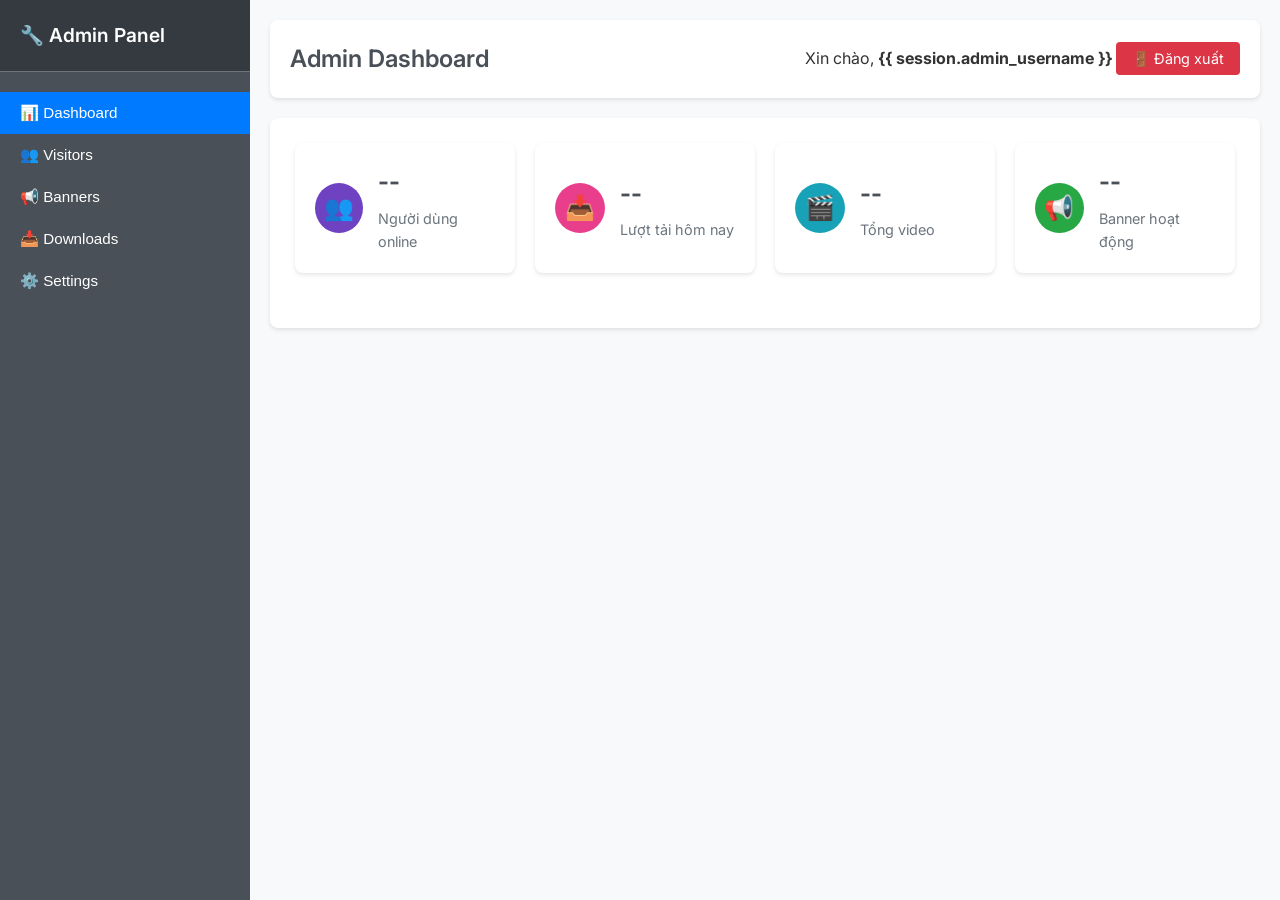
==== templates/admin.html @ ce70a135 "dowsub dowsub" ====
<!DOCTYPE html>
<html lang="vi">
<head>
    <meta charset="UTF-8">
    <meta name="viewport" content="width=device-width, initial-scale=1.0">
    <title>🔧 Admin Dashboard - YouTube Subtitle Downloader</title>
    <link href="https://fonts.googleapis.com/css2?family=Inter:wght@300;400;500;600;700&display=swap" rel="stylesheet">
    <style>
        * {
            margin: 0;
            padding: 0;
            box-sizing: border-box;
        }

        body {
            font-family: 'Inter', sans-serif;
            background: #f8f9fa;
            color: #333;
            line-height: 1.6;
            min-height: 100vh;
            display: flex;
        }

        /* Sidebar */
        .sidebar {
            width: 250px;
            background: #495057;
            color: white;
            min-height: 100vh;
            position: fixed;
            left: 0;
            top: 0;
            z-index: 1000;
        }

        .sidebar-header {
            padding: 20px;
            background: #343a40;
            border-bottom: 1px solid #6c757d;
        }

        .sidebar-header h2 {
            font-size: 1.2rem;
            font-weight: 600;
        }

        .sidebar-menu {
            padding: 20px 0;
        }

        .menu-item {
            padding: 12px 20px;
            cursor: pointer;
            transition: background 0.2s ease;
            border: none;
            background: none;
            color: white;
            text-align: left;
            width: 100%;
            font-size: 0.95rem;
            display: flex;
            align-items: center;
            gap: 10px;
        }

        .menu-item:hover {
            background: #6c757d;
        }

        .menu-item.active {
            background: #007bff;
        }

        /* Main Content */
        .main-content {
            margin-left: 250px;
            flex: 1;
            padding: 20px;
        }

        .header {
            background: white;
            border-radius: 8px;
            padding: 20px;
            margin-bottom: 20px;
            box-shadow: 0 2px 4px rgba(0,0,0,0.1);
            display: flex;
            justify-content: space-between;
            align-items: center;
        }

        .header h1 {
            font-size: 1.5rem;
            font-weight: 600;
            color: #495057;
        }

        .logout-btn {
            padding: 8px 16px;
            background: #dc3545;
            color: white;
            text-decoration: none;
            border-radius: 4px;
            font-size: 0.9rem;
            transition: background 0.2s ease;
        }

        .logout-btn:hover {
            background: #c82333;
        }

        /* Stats Cards */
        .stats-grid {
            display: grid;
            grid-template-columns: repeat(auto-fit, minmax(200px, 1fr));
            gap: 20px;
            margin-bottom: 30px;
        }

        .stat-card {
            background: white;
            border-radius: 8px;
            padding: 20px;
            box-shadow: 0 2px 4px rgba(0,0,0,0.1);
            display: flex;
            align-items: center;
            gap: 15px;
        }

        .stat-icon {
            width: 50px;
            height: 50px;
            border-radius: 50%;
            display: flex;
            align-items: center;
            justify-content: center;
            font-size: 1.5rem;
            color: white;
        }

        .stat-icon.users { background: #6f42c1; }
        .stat-icon.downloads { background: #e83e8c; }
        .stat-icon.videos { background: #17a2b8; }
        .stat-icon.banners { background: #28a745; }

        .stat-info h3 {
            font-size: 1.5rem;
            font-weight: 700;
            color: #495057;
            margin-bottom: 5px;
        }

        .stat-info p {
            color: #6c757d;
            font-size: 0.9rem;
        }

        /* Content Sections */
        .content-section {
            background: white;
            border-radius: 8px;
            padding: 25px;
            margin-bottom: 20px;
            box-shadow: 0 2px 4px rgba(0,0,0,0.1);
        }

        .section-header {
            display: flex;
            justify-content: space-between;
            align-items: center;
            margin-bottom: 20px;
        }

        .section-header h2 {
            font-size: 1.3rem;
            font-weight: 600;
            color: #495057;
        }

        /* Buttons */
        .btn {
            padding: 8px 16px;
            border: none;
            border-radius: 4px;
            font-size: 0.9rem;
            font-weight: 500;
            cursor: pointer;
            transition: all 0.2s ease;
            text-decoration: none;
            display: inline-block;
        }

        .btn-primary {
            background: #007bff;
            color: white;
        }

        .btn-primary:hover {
            background: #0056b3;
        }

        .btn-success {
            background: #28a745;
            color: white;
        }

        .btn-success:hover {
            background: #1e7e34;
        }

        .btn-danger {
            background: #dc3545;
            color: white;
        }

        .btn-danger:hover {
            background: #c82333;
        }

        .btn-secondary {
            background: #6c757d;
            color: white;
        }

        .btn-secondary:hover {
            background: #545b62;
        }

        /* Tables */
        .table-container {
            overflow-x: auto;
        }

        .table {
            width: 100%;
            border-collapse: collapse;
            margin-top: 15px;
        }

        .table th,
        .table td {
            padding: 12px;
            text-align: left;
            border-bottom: 1px solid #dee2e6;
        }

        .table th {
            background: #f8f9fa;
            font-weight: 600;
            color: #495057;
            font-size: 0.9rem;
        }

        .table td {
            font-size: 0.9rem;
        }

        .table tr:hover {
            background: #f8f9fa;
        }

        /* Status badges */
        .status-online {
            color: #28a745;
            font-weight: 600;
        }

        .status-offline {
            color: #dc3545;
            font-weight: 600;
        }

        /* Modal */
        .modal {
            display: none;
            position: fixed;
            z-index: 2000;
            left: 0;
            top: 0;
            width: 100%;
            height: 100%;
            background: rgba(0,0,0,0.5);
        }

        .modal-content {
            background: white;
            margin: 5% auto;
            padding: 30px;
            border-radius: 8px;
            width: 90%;
            max-width: 500px;
            position: relative;
        }

        .modal-header {
            display: flex;
            justify-content: space-between;
            align-items: center;
            margin-bottom: 20px;
        }

        .modal-title {
            font-size: 1.2rem;
            font-weight: 600;
            color: #495057;
        }

        .close {
            background: none;
            border: none;
            font-size: 1.5rem;
            cursor: pointer;
            color: #6c757d;
        }

        .close:hover {
            color: #495057;
        }

        /* Form */
        .form-group {
            margin-bottom: 20px;
        }

        .form-group label {
            display: block;
            margin-bottom: 5px;
            font-weight: 600;
            color: #495057;
        }

        .form-input {
            width: 100%;
            padding: 10px 12px;
            border: 1px solid #ced4da;
            border-radius: 4px;
            font-size: 0.9rem;
            transition: border-color 0.2s ease;
        }

        .form-input:focus {
            outline: none;
            border-color: #007bff;
            box-shadow: 0 0 0 3px rgba(0,123,255,0.1);
        }

        .form-textarea {
            resize: vertical;
            min-height: 80px;
        }

        /* Action buttons */
        .action-buttons {
            display: flex;
            gap: 10px;
            margin-top: 20px;
        }

        /* Responsive */
        @media (max-width: 768px) {
            .sidebar {
                transform: translateX(-100%);
                transition: transform 0.3s ease;
            }

            .sidebar.open {
                transform: translateX(0);
            }

            .main-content {
                margin-left: 0;
            }

            .stats-grid {
                grid-template-columns: 1fr;
            }
        }

        /* Loading spinner */
        .loading {
            display: inline-block;
            width: 16px;
            height: 16px;
            border: 2px solid rgba(255,255,255,0.3);
            border-radius: 50%;
            border-top-color: white;
            animation: spin 1s linear infinite;
        }

        @keyframes spin {
            to { transform: rotate(360deg); }
        }
    </style>
</head>
<body>
    <!-- Sidebar -->
    <div class="sidebar">
        <div class="sidebar-header">
            <h2>🔧 Admin Panel</h2>
        </div>
        <div class="sidebar-menu">
            <button class="menu-item active" onclick="showSection('dashboard')">
                📊 Dashboard
            </button>
            <button class="menu-item" onclick="showSection('visitors')">
                👥 Visitors
            </button>
            <button class="menu-item" onclick="showSection('banners')">
                📢 Banners
            </button>
            <button class="menu-item" onclick="showSection('downloads')">
                📥 Downloads
            </button>
            <button class="menu-item" onclick="showSection('settings')">
                ⚙️ Settings
            </button>
        </div>
    </div>

    <!-- Main Content -->
    <div class="main-content">
        <!-- Header -->
        <div class="header">
            <h1>Admin Dashboard</h1>
            <div>
                <span>Xin chào, <strong>{{ session.admin_username }}</strong></span>
                <a href="/admin/logout" class="logout-btn">🚪 Đăng xuất</a>
            </div>
        </div>

        <!-- Dashboard Section -->
        <div id="dashboard-section" class="content-section">
            <div class="stats-grid">
                <div class="stat-card">
                    <div class="stat-icon users">👥</div>
                    <div class="stat-info">
                        <h3 id="activeVisitors">--</h3>
                        <p>Người dùng online</p>
                    </div>
                </div>
                <div class="stat-card">
                    <div class="stat-icon downloads">📥</div>
                    <div class="stat-info">
                        <h3 id="todayDownloads">--</h3>
                        <p>Lượt tải hôm nay</p>
                    </div>
                </div>
                <div class="stat-card">
                    <div class="stat-icon videos">🎬</div>
                    <div class="stat-info">
                        <h3 id="totalVideos">--</h3>
                        <p>Tổng video</p>
                    </div>
                </div>
                <div class="stat-card">
                    <div class="stat-icon banners">📢</div>
                    <div class="stat-info">
                        <h3 id="activeBanners">--</h3>
                        <p>Banner hoạt động</p>
                    </div>
                </div>
            </div>
        </div>

        <!-- Visitors Section -->
        <div id="visitors-section" class="content-section" style="display: none;">
            <div class="section-header">
                <h2>👥 Quản lý Visitors</h2>
                <button class="btn btn-secondary" onclick="refreshVisitors()">🔄 Refresh</button>
            </div>
            <div class="table-container">
                <table class="table" id="visitorsTable">
                    <thead>
                        <tr>
                            <th>Session ID</th>
                            <th>IP Address</th>
                            <th>User Agent</th>
                            <th>First Visit</th>
                            <th>Last Activity</th>
                            <th>Page Views</th>
                            <th>Status</th>
                        </tr>
                    </thead>
                    <tbody>
                        <tr>
                            <td colspan="7" style="text-align: center; color: #6c757d;">
                                Đang tải dữ liệu...
                            </td>
                        </tr>
                    </tbody>
                </table>
            </div>
        </div>

        <!-- Banners Section -->
        <div id="banners-section" class="content-section" style="display: none;">
            <div class="section-header">
                <h2>📢 Quản lý Banners</h2>
                <div>
                    <button class="btn btn-primary" onclick="openBannerModal()">➕ Thêm Banner</button>
                    <button class="btn btn-secondary" onclick="refreshBanners()">🔄 Refresh</button>
                </div>
            </div>
            <div class="table-container">
                <table class="table" id="bannersTable">
                    <thead>
                        <tr>
                            <th>ID</th>
                            <th>Tiêu đề</th>
                            <th>Vị trí</th>
                            <th>Clicks</th>
                            <th>Trạng thái</th>
                            <th>Hành động</th>
                        </tr>
                    </thead>
                    <tbody>
                        <tr>
                            <td colspan="6" style="text-align: center; color: #6c757d;">
                                Đang tải dữ liệu...
                            </td>
                        </tr>
                    </tbody>
                </table>
            </div>
        </div>

        <!-- Downloads Section -->
        <div id="downloads-section" class="content-section" style="display: none;">
            <div class="section-header">
                <h2>📥 Thống kê Downloads</h2>
                <button class="btn btn-secondary" onclick="refreshDownloads()">🔄 Refresh</button>
            </div>
            <div class="table-container">
                <table class="table" id="downloadsTable">
                    <thead>
                        <tr>
                            <th>Video Title</th>
                            <th>Format</th>
                            <th>Download Count</th>
                            <th>Last Download</th>
                            <th>Video URL</th>
                        </tr>
                    </thead>
                    <tbody>
                        <tr>
                            <td colspan="5" style="text-align: center; color: #6c757d;">
                                Đang tải dữ liệu...
                            </td>
                        </tr>
                    </tbody>
                </table>
            </div>
        </div>

        <!-- Settings Section -->
        <div id="settings-section" class="content-section" style="display: none;">
            <div class="section-header">
                <h2>⚙️ Cài đặt hệ thống</h2>
            </div>
            
            <div style="display: grid; grid-template-columns: 1fr 1fr; gap: 30px;">
                <div>
                    <h3>🗃️ Dọn dẹp Cache</h3>
                    <p style="margin-bottom: 15px; color: #6c757d;">
                        Xóa các file phụ đề cũ để tiết kiệm dung lượng
                    </p>
                    <div class="action-buttons">
                        <button class="btn btn-secondary" onclick="cleanupCache()">🧹 Dọn dẹp Cache</button>
                        <button class="btn btn-danger" onclick="clearAllCache()">🗑️ Xóa tất cả</button>
                    </div>
                </div>
                
                <div>
                    <h3>🔐 Đổi mật khẩu Admin</h3>
                    <form id="passwordForm">
                        <div class="form-group">
                            <label>Mật khẩu mới:</label>
                            <input type="password" class="form-input" id="newPassword" required placeholder="Nhập mật khẩu mới">
                        </div>
                        <button type="submit" class="btn btn-primary">🔑 Cập nhật</button>
                    </form>
                </div>
            </div>
        </div>
    </div>

    <!-- Banner Modal -->
    <div id="bannerModal" class="modal">
        <div class="modal-content">
            <div class="modal-header">
                <h3 class="modal-title">📢 Thêm/Sửa Banner</h3>
                <button class="close" onclick="closeBannerModal()">&times;</button>
            </div>
            <form id="bannerForm">
                <input type="hidden" id="bannerId" value="">
                
                <div class="form-group">
                    <label>Tiêu đề:</label>
                    <input type="text" class="form-input" id="bannerTitle" required placeholder="Nhập tiêu đề banner">
                </div>
                
                <div class="form-group">
                    <label>Mô tả:</label>
                    <textarea class="form-input form-textarea" id="bannerDescription" placeholder="Nhập mô tả banner"></textarea>
                </div>
                
                <div class="form-group">
                    <label>Link URL:</label>
                    <input type="url" class="form-input" id="bannerUrl" placeholder="https://example.com">
                </div>
                
                <div class="form-group">
                    <label>Vị trí:</label>
                    <select class="form-input" id="bannerPosition" required>
                        <option value="left">Trái</option>
                        <option value="right">Phải</option>
                    </select>
                </div>
                
                <div class="form-group">
                    <label>Hình ảnh:</label>
                    <input type="file" class="form-input" id="bannerImage" accept="image/*">
                </div>
                
                <div class="action-buttons">
                    <button type="submit" class="btn btn-success">💾 Lưu</button>
                    <button type="button" class="btn btn-secondary" onclick="closeBannerModal()">❌ Hủy</button>
                </div>
            </form>
        </div>
    </div>

    <script>
        // Auto refresh data every 30 seconds
        setInterval(loadDashboardData, 30000);
        
        // Load initial data
        document.addEventListener('DOMContentLoaded', function() {
            loadDashboardData();
            loadVisitors();
            loadBanners();
        });

        // Show/hide sections
        function showSection(section) {
            // Hide all sections
            document.querySelectorAll('.content-section').forEach(el => {
                el.style.display = 'none';
            });
            
            // Remove active class from all menu items
            document.querySelectorAll('.menu-item').forEach(el => {
                el.classList.remove('active');
            });
            
            // Show selected section
            document.getElementById(section + '-section').style.display = 'block';
            
            // Add active class to clicked menu item
            event.target.classList.add('active');
            
            // Load data for specific section
            if (section === 'visitors') loadVisitors();
            if (section === 'banners') loadBanners();
            if (section === 'downloads') loadDownloads();
        }

        // Load dashboard statistics
        async function loadDashboardData() {
            try {
                const response = await fetch('/admin/api/stats');
                const data = await response.json();
                
                if (data.success) {
                    const stats = data.stats;
                    document.getElementById('activeVisitors').textContent = stats.visitors.active_now;
                    document.getElementById('todayDownloads').textContent = stats.downloads.total_downloads;
                    document.getElementById('totalVideos').textContent = stats.downloads.unique_videos;
                    document.getElementById('activeBanners').textContent = stats.banners.active_banners;
                }
            } catch (error) {
                console.error('Error loading dashboard data:', error);
            }
        }

        // Load visitors
        async function loadVisitors() {
            try {
                const response = await fetch('/admin/api/visitors');
                const data = await response.json();
                
                if (data.success) {
                    const tbody = document.querySelector('#visitorsTable tbody');
                    tbody.innerHTML = '';
                    
                    data.visitors.forEach(visitor => {
                        const row = tbody.insertRow();
                        row.innerHTML = `
                            <td>${visitor.session_id}</td>
                            <td>${visitor.ip_address}</td>
                            <td>${visitor.user_agent}</td>
                            <td>${new Date(visitor.first_visit).toLocaleString('vi-VN')}</td>
                            <td>${new Date(visitor.last_activity).toLocaleString('vi-VN')}</td>
                            <td>${visitor.page_views}</td>
                            <td class="${visitor.is_active ? 'status-online' : 'status-offline'}">
                                ${visitor.is_active ? 'ONLINE' : 'OFFLINE'}
                            </td>
                        `;
                    });
                    
                    if (data.visitors.length === 0) {
                        tbody.innerHTML = '<tr><td colspan="7" style="text-align: center; color: #6c757d;">Chưa có dữ liệu</td></tr>';
                    }
                }
            } catch (error) {
                console.error('Error loading visitors:', error);
            }
        }

        function refreshVisitors() {
            loadVisitors();
        }

        // Load banners
        async function loadBanners() {
            try {
                const response = await fetch('/admin/api/banners');
                const data = await response.json();
                
                if (data.success) {
                    const tbody = document.querySelector('#bannersTable tbody');
                    tbody.innerHTML = '';
                    
                    data.banners.forEach(banner => {
                        const row = tbody.insertRow();
                        row.innerHTML = `
                            <td>#${banner.id}</td>
                            <td>${banner.title}</td>
                            <td>${banner.position === 'left' ? 'Trái' : 'Phải'}</td>
                            <td>${banner.clicks}</td>
                            <td class="${banner.status ? 'status-online' : 'status-offline'}">
                                ${banner.status ? 'Hoạt động' : 'Tắt'}
                            </td>
                            <td>
                                <button class="btn btn-primary" onclick="editBanner(${banner.id})" style="margin-right: 5px; padding: 5px 10px; font-size: 0.8rem;">
                                    ✏️ Sửa
                                </button>
                                <button class="btn btn-danger" onclick="deleteBanner(${banner.id})" style="padding: 5px 10px; font-size: 0.8rem;">
                                    🗑️ Xóa
                                </button>
                            </td>
                        `;
                    });
                    
                    if (data.banners.length === 0) {
                        tbody.innerHTML = '<tr><td colspan="6" style="text-align: center; color: #6c757d;">Chưa có banner nào</td></tr>';
                    }
                }
            } catch (error) {
                console.error('Error loading banners:', error);
            }
        }

        function refreshBanners() {
            loadBanners();
        }

        // Load downloads (placeholder)
        async function loadDownloads() {
            const tbody = document.querySelector('#downloadsTable tbody');
            tbody.innerHTML = '<tr><td colspan="5" style="text-align: center; color: #6c757d;">Chức năng đang phát triển...</td></tr>';
        }

        function refreshDownloads() {
            loadDownloads();
        }

        // Banner management functions
        function openBannerModal() {
            document.getElementById('bannerModal').style.display = 'block';
            document.getElementById('bannerForm').reset();
            document.getElementById('bannerId').value = '';
        }

        function closeBannerModal() {
            document.getElementById('bannerModal').style.display = 'none';
        }

        // Banner form submission - Updated with better error handling
        document.getElementById('bannerForm').addEventListener('submit', async function(e) {
            e.preventDefault();
            
            const bannerId = document.getElementById('bannerId').value;
            const submitBtn = e.target.querySelector('button[type="submit"]');
            const originalText = submitBtn.textContent;
            
            // Show loading
            submitBtn.innerHTML = '<span class="loading"></span> Đang lưu...';
            submitBtn.disabled = true;
            
            try {
                // Prepare banner data
                const bannerData = {
                    title: document.getElementById('bannerTitle').value,
                    description: document.getElementById('bannerDescription').value,
                    link_url: document.getElementById('bannerUrl').value,
                    position: document.getElementById('bannerPosition').value,
                    status: true
                };
                
                // Handle image upload first if there's an image
                const imageFile = document.getElementById('bannerImage').files[0];
                if (imageFile) {
                    console.log('Uploading image...'); // Debug log
                    
                    const formData = new FormData();
                    formData.append('image', imageFile);
                    
                    const imageResponse = await fetch('/admin/upload', {
                        method: 'POST',
                        body: formData
                    });
                    
                    console.log('Upload response status:', imageResponse.status); // Debug log
                    
                    if (!imageResponse.ok) {
                        throw new Error(`Upload failed with status: ${imageResponse.status}`);
                    }
                    
                    const imageResponseText = await imageResponse.text();
                    console.log('Upload response text:', imageResponseText); // Debug log
                    
                    let imageData;
                    try {
                        imageData = JSON.parse(imageResponseText);
                    } catch (parseError) {
                        console.error('Failed to parse upload response:', imageResponseText);
                        throw new Error('Server returned invalid response for image upload');
                    }
                    
                    if (imageData.success) {
                        bannerData.image_path = imageData.image_path;
                    } else {
                        throw new Error('Image upload failed: ' + imageData.error);
                    }
                }
                
                // Add banner ID if editing
                if (bannerId) {
                    bannerData.id = parseInt(bannerId);
                }
                
                console.log('Saving banner data:', bannerData); // Debug log
                
                // Save banner
                const method = bannerId ? 'PUT' : 'POST';
                const bannerResponse = await fetch('/admin/api/banners', {
                    method: method,
                    headers: {
                        'Content-Type': 'application/json',
                    },
                    body: JSON.stringify(bannerData)
                });
                
                console.log('Banner save response status:', bannerResponse.status); // Debug log
                
                if (!bannerResponse.ok) {
                    throw new Error(`Banner save failed with status: ${bannerResponse.status}`);
                }
                
                const bannerResponseText = await bannerResponse.text();
                console.log('Banner save response text:', bannerResponseText); // Debug log
                
                let result;
                try {
                    result = JSON.parse(bannerResponseText);
                } catch (parseError) {
                    console.error('Failed to parse banner response:', bannerResponseText);
                    throw new Error('Server returned invalid response for banner save');
                }
                
                if (result.success) {
                    alert(result.message);
                    closeBannerModal();
                    loadBanners();
                    loadDashboardData();
                } else {
                    throw new Error(result.error || 'Unknown error occurred');
                }
                
            } catch (error) {
                console.error('Error saving banner:', error);
                alert('Lỗi khi lưu banner: ' + error.message);
            } finally {
                // Reset button
                submitBtn.textContent = originalText;
                submitBtn.disabled = false;
            }
        });


        // Edit banner
        async function editBanner(bannerId) {
            try {
                const response = await fetch('/admin/api/banners');
                const data = await response.json();
                
                if (data.success) {
                    const banner = data.banners.find(b => b.id === bannerId);
                    if (banner) {
                        document.getElementById('bannerId').value = banner.id;
                        document.getElementById('bannerTitle').value = banner.title;
                        document.getElementById('bannerDescription').value = banner.description || '';
                        document.getElementById('bannerUrl').value = banner.link_url || '';
                        document.getElementById('bannerPosition').value = banner.position;
                        
                        openBannerModal();
                    }
                }
            } catch (error) {
                console.error('Error loading banner for edit:', error);
                alert('Lỗi khi tải thông tin banner');
            }
        }

        // Delete banner
        async function deleteBanner(bannerId) {
            if (confirm('Bạn có chắc muốn xóa banner này?')) {
                try {
                    const response = await fetch('/admin/api/banners', {
                        method: 'DELETE',
                        headers: {
                            'Content-Type': 'application/json',
                        },
                        body: JSON.stringify({ id: bannerId })
                    });
                    
                    const data = await response.json();
                    if (data.success) {
                        alert(data.message);
                        loadBanners();
                        loadDashboardData(); // Refresh stats
                    } else {
                        alert('Lỗi: ' + data.error);
                    }
                } catch (error) {
                    console.error('Error deleting banner:', error);
                    alert('Lỗi khi xóa banner');
                }
            }
        }

        // Cache management
        async function cleanupCache() {
            if (confirm('Bạn có chắc muốn dọn dẹp cache cũ?')) {
                try {
                    const response = await fetch('/admin/api/audio/cleanup', {
                        method: 'POST',
                        headers: {
                            'Content-Type': 'application/json',
                        },
                        body: JSON.stringify({ 
                            action: 'cleanup_old',
                            max_age_hours: 24 
                        })
                    });
                    
                    const data = await response.json();
                    alert(data.success ? data.message : 'Lỗi: ' + data.error);
                } catch (error) {
                    console.error('Error cleaning cache:', error);
                    alert('Lỗi khi dọn dẹp cache');
                }
            }
        }

        async function clearAllCache() {
            if (confirm('CẢNH BÁO: Bạn có chắc muốn xóa TẤT CẢ cache? Hành động này không thể hoàn tác!')) {
                try {
                    const response = await fetch('/admin/api/audio/cleanup', {
                        method: 'POST',
                        headers: {
                            'Content-Type': 'application/json',
                        },
                        body: JSON.stringify({ 
                            action: 'clear_all' 
                        })
                    });
                    
                    const data = await response.json();
                    alert(data.success ? data.message : 'Lỗi: ' + data.error);
                } catch (error) {
                    console.error('Error clearing cache:', error);
                    alert('Lỗi khi xóa cache');
                }
            }
        }

        // Password change
        document.getElementById('passwordForm').addEventListener('submit', async function(e) {
            e.preventDefault();
            
            const newPassword = document.getElementById('newPassword').value;
            
            try {
                const response = await fetch('/admin/api/settings', {
                    method: 'POST',
                    headers: {
                        'Content-Type': 'application/json',
                    },
                    body: JSON.stringify({
                        settings: {
                            admin_password: newPassword
                        }
                    })
                });
                
                const data = await response.json();
                if (data.success) {
                    alert('Đã cập nhật mật khẩu thành công');
                    document.getElementById('newPassword').value = '';
                } else {
                    alert('Lỗi: ' + data.error);
                }
            } catch (error) {
                console.error('Error changing password:', error);
                alert('Lỗi khi đổi mật khẩu');
            }
        });

        // Close modal when clicking outside
        window.onclick = function(event) {
            const modal = document.getElementById('bannerModal');
            if (event.target === modal) {
                closeBannerModal();
            }
        }
    </script>
</body>
</html>
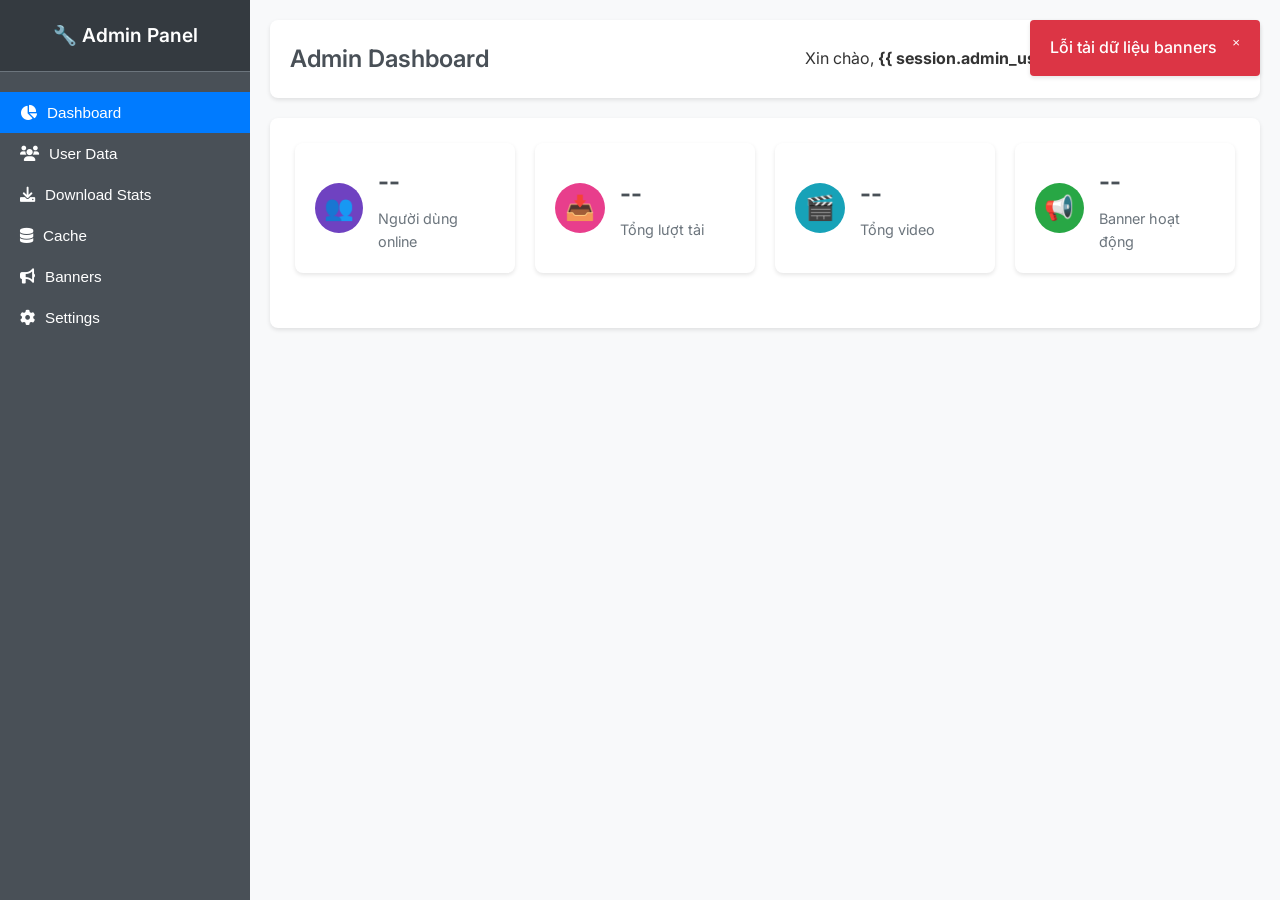
==== commit a53a0375: "Summary Summary" ====
--- a/templates/admin.html
+++ b/templates/admin.html
@@ -3,8 +3,9 @@
 <head>
     <meta charset="UTF-8">
     <meta name="viewport" content="width=device-width, initial-scale=1.0">
-    <title>🔧 Admin Dashboard - YouTube Subtitle Downloader</title>
+    <title>🔧 Admin Panel - YouTube Subtitle Downloader</title>
     <link href="https://fonts.googleapis.com/css2?family=Inter:wght@300;400;500;600;700&display=swap" rel="stylesheet">
+    <link rel="stylesheet" href="https://cdnjs.cloudflare.com/ajax/libs/font-awesome/6.0.0/css/all.min.css">
     <style>
         * {
             margin: 0;
@@ -37,6 +38,7 @@
             padding: 20px;
             background: #343a40;
             border-bottom: 1px solid #6c757d;
+            text-align: center;
         }
 
         .sidebar-header h2 {
@@ -226,6 +228,20 @@
             background: #545b62;
         }
 
+        .btn-warning {
+            background: #ffc107;
+            color: #212529;
+        }
+
+        .btn-warning:hover {
+            background: #e0a800;
+        }
+
+        .btn-sm {
+            padding: 5px 10px;
+            font-size: 0.8rem;
+        }
+
         /* Tables */
         .table-container {
             overflow-x: auto;
@@ -270,7 +286,7 @@
             font-weight: 600;
         }
 
-        /* Modal */
+        /* Modal - Fixed scrolling issue */
         .modal {
             display: none;
             position: fixed;
@@ -280,41 +296,55 @@
             width: 100%;
             height: 100%;
             background: rgba(0,0,0,0.5);
+            overflow-y: auto; /* Cho phép cuộn */
+            padding: 20px 0; /* Thêm padding */
         }
 
         .modal-content {
             background: white;
-            margin: 5% auto;
-            padding: 30px;
+            margin: 0 auto; /* Căn giữa */
+            padding: 0;
             border-radius: 8px;
             width: 90%;
             max-width: 500px;
             position: relative;
+            max-height: 90vh; /* Giới hạn chiều cao */
+            overflow-y: auto; /* Cho phép cuộn nội dung */
+            display: flex;
+            flex-direction: column;
         }
 
         .modal-header {
             display: flex;
             justify-content: space-between;
             align-items: center;
-            margin-bottom: 20px;
-        }
-
-        .modal-title {
-            font-size: 1.2rem;
-            font-weight: 600;
-            color: #495057;
-        }
-
-        .close {
-            background: none;
-            border: none;
-            font-size: 1.5rem;
-            cursor: pointer;
-            color: #6c757d;
-        }
-
-        .close:hover {
-            color: #495057;
+            padding: 20px;
+            border-bottom: 1px solid #dee2e6;
+            flex-shrink: 0; /* Không co lại */
+            background: white;
+            position: sticky;
+            top: 0;
+            z-index: 1;
+        }
+
+        .modal-body {
+            padding: 20px;
+            flex: 1;
+            overflow-y: auto;
+        }
+
+        /* Action buttons luôn hiển thị */
+        .action-buttons {
+            display: flex;
+            gap: 10px;
+            margin-top: 20px;
+            justify-content: flex-end;
+            padding: 15px 20px;
+            background: #f8f9fa;
+            border-top: 1px solid #dee2e6;
+            flex-shrink: 0; /* Không co lại */
+            position: sticky;
+            bottom: 0;
         }
 
         /* Form */
@@ -349,31 +379,66 @@
             min-height: 80px;
         }
 
+        .file-upload-area {
+            border: 2px dashed #dee2e6;
+            border-radius: 8px;
+            padding: 20px;
+            text-align: center;
+            cursor: pointer;
+            transition: all 0.2s ease;
+        }
+
+        .file-upload-area:hover {
+            border-color: #007bff;
+            background: rgba(0,123,255,0.05);
+        }
+
         /* Action buttons */
         .action-buttons {
             display: flex;
             gap: 10px;
             margin-top: 20px;
-        }
-
-        /* Responsive */
-        @media (max-width: 768px) {
-            .sidebar {
-                transform: translateX(-100%);
-                transition: transform 0.3s ease;
-            }
-
-            .sidebar.open {
-                transform: translateX(0);
-            }
-
-            .main-content {
-                margin-left: 0;
-            }
-
-            .stats-grid {
-                grid-template-columns: 1fr;
-            }
+            justify-content: flex-end;
+        }
+
+        /* Cache info */
+        .cache-info {
+            background: linear-gradient(135deg, #17a2b8, #20c997);
+            color: white;
+            padding: 20px;
+            border-radius: 8px;
+            margin-bottom: 20px;
+        }
+
+        .cache-stats {
+            display: grid;
+            grid-template-columns: repeat(auto-fit, minmax(100px, 1fr));
+            gap: 15px;
+            margin-top: 15px;
+        }
+
+        .cache-stat {
+            text-align: center;
+        }
+
+        .cache-stat .number {
+            font-size: 1.5rem;
+            font-weight: 700;
+            margin-bottom: 5px;
+        }
+
+        .cache-stat .label {
+            font-size: 0.8rem;
+            opacity: 0.9;
+        }
+
+        /* Auto cleanup status */
+        .auto-cleanup-status {
+            margin-top: 15px;
+            padding: 10px;
+            background: #f8f9fa;
+            border-radius: 4px;
+            border-left: 4px solid #007bff;
         }
 
         /* Loading spinner */
@@ -389,6 +454,51 @@
 
         @keyframes spin {
             to { transform: rotate(360deg); }
+        }
+
+        /* Notifications */
+        .notification {
+            position: fixed;
+            top: 20px;
+            right: 20px;
+            padding: 15px 20px;
+            border-radius: 4px;
+            color: white;
+            font-weight: 500;
+            z-index: 3000;
+            box-shadow: 0 2px 4px rgba(0,0,0,0.1);
+        }
+
+        .notification.success {
+            background: #28a745;
+        }
+
+        .notification.error {
+            background: #dc3545;
+        }
+
+        .notification.info {
+            background: #17a2b8;
+        }
+
+        /* Responsive */
+        @media (max-width: 768px) {
+            .sidebar {
+                transform: translateX(-100%);
+                transition: transform 0.3s ease;
+            }
+
+            .sidebar.open {
+                transform: translateX(0);
+            }
+
+            .main-content {
+                margin-left: 0;
+            }
+
+            .stats-grid {
+                grid-template-columns: 1fr;
+            }
         }
     </style>
 </head>
@@ -400,19 +510,22 @@
         </div>
         <div class="sidebar-menu">
             <button class="menu-item active" onclick="showSection('dashboard')">
-                📊 Dashboard
+                <i class="fas fa-chart-pie"></i> Dashboard
             </button>
             <button class="menu-item" onclick="showSection('visitors')">
-                👥 Visitors
+                <i class="fas fa-users"></i> User Data
+            </button>
+            <button class="menu-item" onclick="showSection('downloads')">
+                <i class="fas fa-download"></i> Download Stats
+            </button>
+            <button class="menu-item" onclick="showSection('cache')">
+                <i class="fas fa-database"></i> Cache
             </button>
             <button class="menu-item" onclick="showSection('banners')">
-                📢 Banners
-            </button>
-            <button class="menu-item" onclick="showSection('downloads')">
-                📥 Downloads
+                <i class="fas fa-bullhorn"></i> Banners
             </button>
             <button class="menu-item" onclick="showSection('settings')">
-                ⚙️ Settings
+                <i class="fas fa-cog"></i> Settings
             </button>
         </div>
     </div>
@@ -441,8 +554,8 @@
                 <div class="stat-card">
                     <div class="stat-icon downloads">📥</div>
                     <div class="stat-info">
-                        <h3 id="todayDownloads">--</h3>
-                        <p>Lượt tải hôm nay</p>
+                        <h3 id="totalDownloads">--</h3>
+                        <p>Tổng lượt tải</p>
                     </div>
                 </div>
                 <div class="stat-card">
@@ -465,7 +578,7 @@
         <!-- Visitors Section -->
         <div id="visitors-section" class="content-section" style="display: none;">
             <div class="section-header">
-                <h2>👥 Quản lý Visitors</h2>
+                <h2>👥 User Data</h2>
                 <button class="btn btn-secondary" onclick="refreshVisitors()">🔄 Refresh</button>
             </div>
             <div class="table-container">
@@ -476,14 +589,13 @@
                             <th>IP Address</th>
                             <th>User Agent</th>
                             <th>First Visit</th>
-                            <th>Last Activity</th>
                             <th>Page Views</th>
                             <th>Status</th>
                         </tr>
                     </thead>
                     <tbody>
                         <tr>
-                            <td colspan="7" style="text-align: center; color: #6c757d;">
+                            <td colspan="6" style="text-align: center; color: #6c757d;">
                                 Đang tải dữ liệu...
                             </td>
                         </tr>
@@ -492,13 +604,117 @@
             </div>
         </div>
 
+        <!-- Downloads Section -->
+        <div id="downloads-section" class="content-section" style="display: none;">
+            <div class="section-header">
+                <h2>📥 Download Statistics</h2>
+                <button class="btn btn-secondary" onclick="refreshDownloads()">🔄 Refresh</button>
+            </div>
+            <div class="table-container">
+                <table class="table" id="downloadsTable">
+                    <thead>
+                        <tr>
+                            <th>Video Title</th>
+                            <th>Language</th>
+                            <th>Format</th>
+                            <th>Downloads</th>
+                            <th>Last Download</th>
+                            <th>Action</th>
+                        </tr>
+                    </thead>
+                    <tbody>
+                        <tr>
+                            <td colspan="6" style="text-align: center; color: #6c757d;">
+                                Đang tải dữ liệu...
+                            </td>
+                        </tr>
+                    </tbody>
+                </table>
+            </div>
+        </div>
+
+        <!-- Cache Section - Auto Cleanup Settings -->
+        <div id="cache-section" class="content-section" style="display: none;">
+            <div class="section-header">
+                <h2>🧹 Cache Management</h2>
+                <button class="btn btn-secondary" onclick="refreshCacheInfo()">🔄 Refresh</button>
+            </div>
+
+            <div class="cache-info" id="cacheInfo">
+                <h3><i class="fas fa-info-circle"></i> Thông tin Cache</h3>
+                <div class="cache-stats">
+                    <div class="cache-stat">
+                        <div class="number" id="cacheFiles">--</div>
+                        <div class="label">Files</div>
+                    </div>
+                    <div class="cache-stat">
+                        <div class="number" id="cacheSize">--</div>
+                        <div class="label">Size (MB)</div>
+                    </div>
+                </div>
+            </div>
+            
+            <div style="display: grid; grid-template-columns: 1fr 1fr; gap: 30px; margin-top: 20px;">
+                <!-- Manual Cache Cleanup -->
+                <div>
+                    <h3>🧹 Dọn dẹp thủ công</h3>
+                    <p style="margin-bottom: 20px; color: #6c757d;">
+                        Xóa cache ngay lập tức
+                    </p>
+                    <div class="action-buttons" style="justify-content: flex-start;">
+                        <button class="btn btn-warning" onclick="cleanupCache()">
+                            <i class="fas fa-broom"></i> Dọn dẹp Cache cũ
+                        </button>
+                        <button class="btn btn-danger" onclick="clearAllCache()">
+                            <i class="fas fa-trash"></i> Xóa tất cả
+                        </button>
+                    </div>
+                </div>
+                
+                <!-- Auto Cleanup Settings -->
+                <div>
+                    <h3>⏰ Tự động xóa định kỳ</h3>
+                    <p style="margin-bottom: 15px; color: #6c757d;">
+                        Tự động xóa toàn bộ cache theo chu kỳ
+                    </p>
+                    
+                    <div class="form-group">
+                        <label>Khoảng thời gian (phút):</label>
+                        <input type="number" class="form-input" id="autoCleanupInterval" 
+                               min="30" max="1440" value="60" placeholder="Nhập số phút">
+                    </div>
+                    
+                    <div class="form-group">
+                        <label>
+                            <input type="checkbox" id="autoCleanupEnabled" style="margin-right: 8px;">
+                            Bật tự động xóa định kỳ
+                        </label>
+                    </div>
+                    
+                    <button class="btn btn-success" onclick="saveAutoCleanupSettings()">
+                        <i class="fas fa-save"></i> Lưu cài đặt
+                    </button>
+                    
+                    <!-- Status Display -->
+                    <div class="auto-cleanup-status">
+                        <div style="font-weight: 600; color: #495057;">Trạng thái:</div>
+                        <div id="autoCleanupInfo" style="color: #6c757d; font-size: 0.9rem;">Chưa kích hoạt</div>
+                    </div>
+                </div>
+            </div>
+        </div>
+
         <!-- Banners Section -->
         <div id="banners-section" class="content-section" style="display: none;">
             <div class="section-header">
                 <h2>📢 Quản lý Banners</h2>
                 <div>
-                    <button class="btn btn-primary" onclick="openBannerModal()">➕ Thêm Banner</button>
-                    <button class="btn btn-secondary" onclick="refreshBanners()">🔄 Refresh</button>
+                    <button class="btn btn-primary" onclick="openBannerModal()">
+                        <i class="fas fa-plus"></i> Thêm Banner
+                    </button>
+                    <button class="btn btn-secondary" onclick="refreshBanners()">
+                        <i class="fas fa-sync-alt"></i> Refresh
+                    </button>
                 </div>
             </div>
             <div class="table-container">
@@ -524,121 +740,162 @@
             </div>
         </div>
 
-        <!-- Downloads Section -->
-        <div id="downloads-section" class="content-section" style="display: none;">
-            <div class="section-header">
-                <h2>📥 Thống kê Downloads</h2>
-                <button class="btn btn-secondary" onclick="refreshDownloads()">🔄 Refresh</button>
-            </div>
-            <div class="table-container">
-                <table class="table" id="downloadsTable">
-                    <thead>
-                        <tr>
-                            <th>Video Title</th>
-                            <th>Format</th>
-                            <th>Download Count</th>
-                            <th>Last Download</th>
-                            <th>Video URL</th>
-                        </tr>
-                    </thead>
-                    <tbody>
-                        <tr>
-                            <td colspan="5" style="text-align: center; color: #6c757d;">
-                                Đang tải dữ liệu...
-                            </td>
-                        </tr>
-                    </tbody>
-                </table>
-            </div>
-        </div>
-
         <!-- Settings Section -->
         <div id="settings-section" class="content-section" style="display: none;">
             <div class="section-header">
                 <h2>⚙️ Cài đặt hệ thống</h2>
             </div>
             
-            <div style="display: grid; grid-template-columns: 1fr 1fr; gap: 30px;">
-                <div>
-                    <h3>🗃️ Dọn dẹp Cache</h3>
-                    <p style="margin-bottom: 15px; color: #6c757d;">
-                        Xóa các file phụ đề cũ để tiết kiệm dung lượng
-                    </p>
-                    <div class="action-buttons">
-                        <button class="btn btn-secondary" onclick="cleanupCache()">🧹 Dọn dẹp Cache</button>
-                        <button class="btn btn-danger" onclick="clearAllCache()">🗑️ Xóa tất cả</button>
-                    </div>
+            <div style="max-width: 500px;">
+                <h3>🔐 Đổi mật khẩu Admin</h3>
+                <form id="passwordForm">
+                    <div class="form-group">
+                        <label>Mật khẩu mới:</label>
+                        <input type="password" class="form-input" id="newPassword" required 
+                               placeholder="Nhập mật khẩu mới (tối thiểu 6 ký tự)">
+                    </div>
+                    <div class="form-group">
+                        <label>Xác nhận mật khẩu:</label>
+                        <input type="password" class="form-input" id="confirmPassword" required 
+                               placeholder="Nhập lại mật khẩu mới">
+                    </div>
+                    <button type="submit" class="btn btn-primary">
+                        <i class="fas fa-key"></i> Cập nhật mật khẩu
+                    </button>
+                </form>
+                
+                <hr style="margin: 30px 0;">
+                
+                <h3>🔧 Cài đặt khác</h3>
+                <div class="form-group">
+                    <label>
+                        <input type="checkbox" id="maintenanceMode" style="margin-right: 8px;"> 
+                        Chế độ bảo trì
+                    </label>
+                    <small style="display: block; color: #6c757d; margin-top: 5px;">
+                        Khi bật, website sẽ hiển thị trang bảo trì cho người dùng
+                    </small>
                 </div>
-                
-                <div>
-                    <h3>🔐 Đổi mật khẩu Admin</h3>
-                    <form id="passwordForm">
-                        <div class="form-group">
-                            <label>Mật khẩu mới:</label>
-                            <input type="password" class="form-input" id="newPassword" required placeholder="Nhập mật khẩu mới">
-                        </div>
-                        <button type="submit" class="btn btn-primary">🔑 Cập nhật</button>
-                    </form>
-                </div>
+                <button class="btn btn-success" onclick="saveSettings()">
+                    <i class="fas fa-save"></i> Lưu cài đặt
+                </button>
             </div>
         </div>
     </div>
 
-    <!-- Banner Modal -->
+    <!-- Simple Banner Modal -->
     <div id="bannerModal" class="modal">
         <div class="modal-content">
             <div class="modal-header">
-                <h3 class="modal-title">📢 Thêm/Sửa Banner</h3>
+                <h3 class="modal-title">
+                    <i class="fas fa-bullhorn"></i> 
+                    <span id="modalTitle">Thêm Banner Mới</span>
+                </h3>
                 <button class="close" onclick="closeBannerModal()">&times;</button>
             </div>
-            <form id="bannerForm">
-                <input type="hidden" id="bannerId" value="">
-                
-                <div class="form-group">
-                    <label>Tiêu đề:</label>
-                    <input type="text" class="form-input" id="bannerTitle" required placeholder="Nhập tiêu đề banner">
-                </div>
-                
-                <div class="form-group">
-                    <label>Mô tả:</label>
-                    <textarea class="form-input form-textarea" id="bannerDescription" placeholder="Nhập mô tả banner"></textarea>
-                </div>
-                
-                <div class="form-group">
-                    <label>Link URL:</label>
-                    <input type="url" class="form-input" id="bannerUrl" placeholder="https://example.com">
-                </div>
-                
-                <div class="form-group">
-                    <label>Vị trí:</label>
-                    <select class="form-input" id="bannerPosition" required>
-                        <option value="left">Trái</option>
-                        <option value="right">Phải</option>
-                    </select>
-                </div>
-                
-                <div class="form-group">
-                    <label>Hình ảnh:</label>
-                    <input type="file" class="form-input" id="bannerImage" accept="image/*">
-                </div>
-                
-                <div class="action-buttons">
-                    <button type="submit" class="btn btn-success">💾 Lưu</button>
-                    <button type="button" class="btn btn-secondary" onclick="closeBannerModal()">❌ Hủy</button>
-                </div>
-            </form>
+            <div class="modal-body">
+                <form id="bannerForm">
+                    <input type="hidden" id="bannerId" value="">
+                    
+                    <div class="form-group">
+                        <label>Tiêu đề: <span style="color: red;">*</span></label>
+                        <input type="text" class="form-input" id="bannerTitle" required 
+                               placeholder="Nhập tiêu đề banner">
+                    </div>
+                    
+                    <div class="form-group">
+                        <label>Mô tả:</label>
+                        <textarea class="form-input form-textarea" id="bannerDescription" 
+                                  placeholder="Nhập mô tả banner (tùy chọn)"></textarea>
+                    </div>
+                    
+                    <div class="form-group">
+                        <label>Link URL:</label>
+                        <input type="url" class="form-input" id="bannerUrl" 
+                               placeholder="https://example.com (tùy chọn)">
+                    </div>
+                    
+                    <div class="form-group">
+                        <label>Vị trí: <span style="color: red;">*</span></label>
+                        <select class="form-input" id="bannerPosition" required>
+                            <option value="">-- Chọn vị trí --</option>
+                            <option value="left">Bên trái</option>
+                            <option value="right">Bên phải</option>
+                        </select>
+                    </div>
+                    
+                    <div class="form-group">
+                        <label>
+                            <input type="checkbox" id="bannerStatus" checked style="margin-right: 8px;">
+                            Kích hoạt banner
+                        </label>
+                    </div>
+                    
+                    <div class="form-group">
+                        <label>Hình ảnh:</label>
+                        <div class="file-upload-area" onclick="document.getElementById('bannerImage').click()">
+                            <i class="fas fa-cloud-upload-alt" style="font-size: 2rem; color: #6c757d; margin-bottom: 10px;"></i>
+                            <p>Click để chọn hình ảnh</p>
+                            <p style="font-size: 0.8rem; color: #6c757d;">PNG, JPG, JPEG, GIF, WEBP (Tối đa 16MB)</p>
+                        </div>
+                        <input type="file" id="bannerImage" accept="image/*" style="display: none;">
+                        <div id="imagePreview" style="margin-top: 15px; display: none; text-align: center;">
+                            <img id="previewImg" style="max-width: 100%; max-height: 200px; border-radius: 8px;">
+                            <br>
+                            <button type="button" onclick="removeImage()" style="margin-top: 10px;" class="btn btn-danger btn-sm">
+                                <i class="fas fa-trash"></i> Xóa ảnh
+                            </button>
+                        </div>
+                    </div>
+                    
+                    <div class="action-buttons">
+                        <button type="button" class="btn btn-secondary" onclick="closeBannerModal()">
+                            <i class="fas fa-times"></i> Hủy
+                        </button>
+                        <button type="submit" class="btn btn-success" id="saveBannerBtn">
+                            <i class="fas fa-save"></i> Lưu Banner
+                        </button>
+                    </div>
+                </form>
+            </div>
         </div>
     </div>
 
     <script>
+        // Global variables
+        let currentSection = 'dashboard';
+        
         // Auto refresh data every 30 seconds
-        setInterval(loadDashboardData, 30000);
+        setInterval(() => {
+            if (currentSection === 'dashboard') {
+                loadDashboardData();
+            }
+        }, 30000);
         
         // Load initial data
         document.addEventListener('DOMContentLoaded', function() {
             loadDashboardData();
             loadVisitors();
+            loadDownloads();
             loadBanners();
+            loadCacheInfo();
+            loadSettings();
+            
+            // Setup file upload preview
+            document.getElementById('bannerImage').addEventListener('change', function(e) {
+                if (e.target.files.length > 0) {
+                    previewImage(e.target.files[0]);
+                }
+            });
+
+            // Setup password form
+            document.getElementById('passwordForm').addEventListener('submit', function(e) {
+                e.preventDefault();
+                updatePassword();
+            });
+
+            // Auto cleanup status change listener
+            document.getElementById('autoCleanupEnabled').addEventListener('change', updateAutoCleanupStatus);
         });
 
         // Show/hide sections
@@ -659,10 +916,14 @@
             // Add active class to clicked menu item
             event.target.classList.add('active');
             
+            currentSection = section;
+            
             // Load data for specific section
             if (section === 'visitors') loadVisitors();
+            if (section === 'downloads') loadDownloads();
             if (section === 'banners') loadBanners();
-            if (section === 'downloads') loadDownloads();
+            if (section === 'cache') loadCacheInfo();
+            if (section === 'settings') loadSettings();
         }
 
         // Load dashboard statistics
@@ -674,7 +935,7 @@
                 if (data.success) {
                     const stats = data.stats;
                     document.getElementById('activeVisitors').textContent = stats.visitors.active_now;
-                    document.getElementById('todayDownloads').textContent = stats.downloads.total_downloads;
+                    document.getElementById('totalDownloads').textContent = stats.downloads.total_downloads;
                     document.getElementById('totalVideos').textContent = stats.downloads.unique_videos;
                     document.getElementById('activeBanners').textContent = stats.banners.active_banners;
                 }
@@ -699,8 +960,7 @@
                             <td>${visitor.session_id}</td>
                             <td>${visitor.ip_address}</td>
                             <td>${visitor.user_agent}</td>
-                            <td>${new Date(visitor.first_visit).toLocaleString('vi-VN')}</td>
-                            <td>${new Date(visitor.last_activity).toLocaleString('vi-VN')}</td>
+                            <td>${formatDateTime(visitor.first_visit)}</td>
                             <td>${visitor.page_views}</td>
                             <td class="${visitor.is_active ? 'status-online' : 'status-offline'}">
                                 ${visitor.is_active ? 'ONLINE' : 'OFFLINE'}
@@ -709,16 +969,50 @@
                     });
                     
                     if (data.visitors.length === 0) {
-                        tbody.innerHTML = '<tr><td colspan="7" style="text-align: center; color: #6c757d;">Chưa có dữ liệu</td></tr>';
+                        tbody.innerHTML = '<tr><td colspan="6" style="text-align: center; color: #6c757d;">Chưa có dữ liệu</td></tr>';
                     }
                 }
             } catch (error) {
                 console.error('Error loading visitors:', error);
-            }
-        }
-
-        function refreshVisitors() {
-            loadVisitors();
+                showNotification('error', 'Lỗi tải dữ liệu visitors');
+            }
+        }
+
+        // Load downloads
+        async function loadDownloads() {
+            try {
+                const response = await fetch('/admin/api/downloads');
+                const data = await response.json();
+                
+                if (data.success) {
+                    const tbody = document.querySelector('#downloadsTable tbody');
+                    tbody.innerHTML = '';
+                    
+                    data.downloads.forEach(download => {
+                        const row = tbody.insertRow();
+                        row.innerHTML = `
+                            <td>
+                                <strong>${download.video_title}</strong>
+                                <br><small style="color: #6c757d;">ID: ${download.video_id}</small>
+                            </td>
+                            <td><span style="text-transform: uppercase;">${download.language}</span></td>
+                            <td><span style="text-transform: uppercase;">${download.format}</span></td>
+                            <td><strong>${download.download_count}</strong></td>
+                            <td>${formatDateTime(download.last_download)}</td>
+                            <td>
+                                ${download.video_url ? `<a href="${download.video_url}" target="_blank" class="btn btn-primary btn-sm">YouTube</a>` : ''}
+                            </td>
+                        `;
+                    });
+                    
+                    if (data.downloads.length === 0) {
+                        tbody.innerHTML = '<tr><td colspan="6" style="text-align: center; color: #6c757d;">Chưa có dữ liệu download</td></tr>';
+                    }
+                }
+            } catch (error) {
+                console.error('Error loading downloads:', error);
+                showNotification('error', 'Lỗi tải dữ liệu downloads');
+            }
         }
 
         // Load banners
@@ -742,11 +1036,11 @@
                                 ${banner.status ? 'Hoạt động' : 'Tắt'}
                             </td>
                             <td>
-                                <button class="btn btn-primary" onclick="editBanner(${banner.id})" style="margin-right: 5px; padding: 5px 10px; font-size: 0.8rem;">
-                                    ✏️ Sửa
+                                <button class="btn btn-primary btn-sm" onclick="editBanner(${banner.id})" style="margin-right: 5px;">
+                                    <i class="fas fa-edit"></i> Sửa
                                 </button>
-                                <button class="btn btn-danger" onclick="deleteBanner(${banner.id})" style="padding: 5px 10px; font-size: 0.8rem;">
-                                    🗑️ Xóa
+                                <button class="btn btn-danger btn-sm" onclick="deleteBanner(${banner.id})">
+                                    <i class="fas fa-trash"></i> Xóa
                                 </button>
                             </td>
                         `;
@@ -758,60 +1052,268 @@
                 }
             } catch (error) {
                 console.error('Error loading banners:', error);
-            }
+                showNotification('error', 'Lỗi tải dữ liệu banners');
+            }
+        }
+
+        // Load cache info
+        async function loadCacheInfo() {
+            try {
+                const response = await fetch('/admin/api/cache');
+                const data = await response.json();
+                
+                if (data.success) {
+                    const cacheInfo = data.cache_info;
+                    document.getElementById('cacheFiles').textContent = cacheInfo.total_files;
+                    document.getElementById('cacheSize').textContent = cacheInfo.total_size_mb;
+                }
+            } catch (error) {
+                console.error('Error loading cache info:', error);
+                showNotification('error', 'Lỗi tải thông tin cache');
+            }
+        }
+
+        // Load settings
+        async function loadSettings() {
+            try {
+                const response = await fetch('/admin/api/settings');
+                const data = await response.json();
+                
+                if (data.success) {
+                    data.settings.forEach(setting => {
+                        if (setting.key === 'maintenance_mode') {
+                            document.getElementById('maintenanceMode').checked = setting.value === 'true';
+                        }
+                    });
+                    
+                    // Load auto cleanup settings
+                    loadAutoCleanupSettings();
+                }
+            } catch (error) {
+                console.error('Error loading settings:', error);
+            }
+        }
+
+        // Refresh functions
+        function refreshVisitors() {
+            loadVisitors();
+            showNotification('info', 'Đã làm mới dữ liệu visitors');
+        }
+
+        function refreshDownloads() {
+            loadDownloads();
+            showNotification('info', 'Đã làm mới dữ liệu downloads');
         }
 
         function refreshBanners() {
             loadBanners();
-        }
-
-        // Load downloads (placeholder)
-        async function loadDownloads() {
-            const tbody = document.querySelector('#downloadsTable tbody');
-            tbody.innerHTML = '<tr><td colspan="5" style="text-align: center; color: #6c757d;">Chức năng đang phát triển...</td></tr>';
-        }
-
-        function refreshDownloads() {
-            loadDownloads();
-        }
-
-        // Banner management functions
+            showNotification('info', 'Đã làm mới dữ liệu banners');
+        }
+
+        function refreshCacheInfo() {
+            loadCacheInfo();
+            showNotification('info', 'Đã làm mới thông tin cache');
+        }
+
+        // Cache management
+        async function cleanupCache() {
+            if (!confirm('Bạn có chắc muốn dọn dẹp cache cũ?')) return;
+            
+            try {
+                const response = await fetch('/admin/api/cache', {
+                    method: 'POST',
+                    headers: {'Content-Type': 'application/json'},
+                    body: JSON.stringify({ action: 'cleanup_old', max_age_hours: 24 })
+                });
+                
+                const data = await response.json();
+                if (data.success) {
+                    showNotification('success', data.message);
+                    loadCacheInfo();
+                } else {
+                    showNotification('error', 'Lỗi: ' + data.error);
+                }
+            } catch (error) {
+                console.error('Error cleaning cache:', error);
+                showNotification('error', 'Lỗi khi dọn dẹp cache');
+            }
+        }
+
+        async function clearAllCache() {
+            if (!confirm('CẢNH BÁO: Bạn có chắc muốn xóa TẤT CẢ cache? Hành động này không thể hoàn tác!')) return;
+            
+            try {
+                const response = await fetch('/admin/api/cache', {
+                    method: 'POST',
+                    headers: {'Content-Type': 'application/json'},
+                    body: JSON.stringify({ action: 'clear_all' })
+                });
+                
+                const data = await response.json();
+                if (data.success) {
+                    showNotification('success', data.message);
+                    loadCacheInfo();
+                } else {
+                    showNotification('error', 'Lỗi: ' + data.error);
+                }
+            } catch (error) {
+                console.error('Error clearing cache:', error);
+                showNotification('error', 'Lỗi khi xóa cache');
+            }
+        }
+
+        // Auto cleanup settings
+        async function saveAutoCleanupSettings() {
+            const interval = parseInt(document.getElementById('autoCleanupInterval').value);
+            const enabled = document.getElementById('autoCleanupEnabled').checked;
+            
+            if (enabled && (!interval || interval < 30)) {
+                showNotification('error', 'Khoảng thời gian tối thiểu là 30 phút');
+                return;
+            }
+            
+            try {
+                const response = await fetch('/admin/api/settings', {
+                    method: 'POST',
+                    headers: {'Content-Type': 'application/json'},
+                    body: JSON.stringify({
+                        settings: {
+                            auto_cleanup_enabled: enabled ? 'true' : 'false',
+                            cleanup_interval_minutes: interval.toString()
+                        }
+                    })
+                });
+                
+                const data = await response.json();
+                if (data.success) {
+                    showNotification('success', 'Đã lưu cài đặt tự động xóa cache');
+                    updateAutoCleanupStatus();
+                } else {
+                    showNotification('error', 'Lỗi: ' + data.error);
+                }
+            } catch (error) {
+                console.error('Error saving auto cleanup settings:', error);
+                showNotification('error', 'Lỗi khi lưu cài đặt');
+            }
+        }
+
+        // Update auto cleanup status display
+        function updateAutoCleanupStatus() {
+            const enabled = document.getElementById('autoCleanupEnabled').checked;
+            const interval = document.getElementById('autoCleanupInterval').value;
+            const statusDiv = document.getElementById('autoCleanupInfo');
+            
+            if (enabled) {
+                statusDiv.innerHTML = `<span style="color: #28a745;">✅ Đã kích hoạt</span><br>Tự động xóa mỗi ${interval} phút`;
+            } else {
+                statusDiv.innerHTML = '<span style="color: #dc3545;">❌ Chưa kích hoạt</span>';
+            }
+        }
+
+        // Load auto cleanup settings
+        async function loadAutoCleanupSettings() {
+            try {
+                const response = await fetch('/admin/api/settings');
+                const data = await response.json();
+                
+                if (data.success) {
+                    data.settings.forEach(setting => {
+                        if (setting.key === 'auto_cleanup_enabled') {
+                            document.getElementById('autoCleanupEnabled').checked = setting.value === 'true';
+                        }
+                        if (setting.key === 'cleanup_interval_minutes') {
+                            document.getElementById('autoCleanupInterval').value = setting.value || 60;
+                        }
+                    });
+                    updateAutoCleanupStatus();
+                }
+            } catch (error) {
+                console.error('Error loading auto cleanup settings:', error);
+            }
+        }
+
+        // Banner management
         function openBannerModal() {
             document.getElementById('bannerModal').style.display = 'block';
             document.getElementById('bannerForm').reset();
             document.getElementById('bannerId').value = '';
+            document.getElementById('modalTitle').textContent = 'Thêm Banner Mới';
+            document.getElementById('bannerStatus').checked = true;
+            hideImagePreview();
+            
+            // Reset select về giá trị mặc định
+            document.getElementById('bannerPosition').value = '';
         }
 
         function closeBannerModal() {
             document.getElementById('bannerModal').style.display = 'none';
-        }
-
-        // Banner form submission - Updated with better error handling
+            hideImagePreview();
+        }
+
+        function previewImage(file) {
+            if (!file || !file.type.startsWith('image/')) {
+                hideImagePreview();
+                return;
+            }
+            
+            const reader = new FileReader();
+            reader.onload = function(e) {
+                const preview = document.getElementById('imagePreview');
+                const img = document.getElementById('previewImg');
+                img.src = e.target.result;
+                preview.style.display = 'block';
+            };
+            reader.readAsDataURL(file);
+        }
+
+        function hideImagePreview() {
+            document.getElementById('imagePreview').style.display = 'none';
+            document.getElementById('bannerImage').value = '';
+        }
+
+        function removeImage() {
+            hideImagePreview();
+            showNotification('info', 'Đã xóa hình ảnh');
+        }
+
+        // Banner form submission
         document.getElementById('bannerForm').addEventListener('submit', async function(e) {
             e.preventDefault();
             
             const bannerId = document.getElementById('bannerId').value;
-            const submitBtn = e.target.querySelector('button[type="submit"]');
-            const originalText = submitBtn.textContent;
-            
-            // Show loading
+            const submitBtn = document.getElementById('saveBannerBtn');
+            const originalText = submitBtn.innerHTML;
+            
+            const title = document.getElementById('bannerTitle').value.trim();
+            const position = document.getElementById('bannerPosition').value;
+            
+            if (!title) {
+                showNotification('error', 'Vui lòng nhập tiêu đề banner');
+                return;
+            }
+            
+            if (!position) {
+                showNotification('error', 'Vui lòng chọn vị trí hiển thị');
+                return;
+            }
+            
             submitBtn.innerHTML = '<span class="loading"></span> Đang lưu...';
             submitBtn.disabled = true;
             
             try {
-                // Prepare banner data
                 const bannerData = {
-                    title: document.getElementById('bannerTitle').value,
-                    description: document.getElementById('bannerDescription').value,
-                    link_url: document.getElementById('bannerUrl').value,
-                    position: document.getElementById('bannerPosition').value,
-                    status: true
+                    title: title,
+                    description: document.getElementById('bannerDescription').value.trim(),
+                    link_url: document.getElementById('bannerUrl').value.trim(),
+                    position: position,
+                    status: document.getElementById('bannerStatus').checked
                 };
                 
-                // Handle image upload first if there's an image
                 const imageFile = document.getElementById('bannerImage').files[0];
                 if (imageFile) {
-                    console.log('Uploading image...'); // Debug log
+                    if (imageFile.size > 16 * 1024 * 1024) {
+                        throw new Error('File quá lớn. Kích thước tối đa 16MB');
+                    }
                     
                     const formData = new FormData();
                     formData.append('image', imageFile);
@@ -821,193 +1323,146 @@
                         body: formData
                     });
                     
-                    console.log('Upload response status:', imageResponse.status); // Debug log
-                    
-                    if (!imageResponse.ok) {
-                        throw new Error(`Upload failed with status: ${imageResponse.status}`);
-                    }
-                    
-                    const imageResponseText = await imageResponse.text();
-                    console.log('Upload response text:', imageResponseText); // Debug log
-                    
-                    let imageData;
-                    try {
-                        imageData = JSON.parse(imageResponseText);
-                    } catch (parseError) {
-                        console.error('Failed to parse upload response:', imageResponseText);
-                        throw new Error('Server returned invalid response for image upload');
-                    }
+                    const imageData = await imageResponse.json();
                     
                     if (imageData.success) {
                         bannerData.image_path = imageData.image_path;
                     } else {
-                        throw new Error('Image upload failed: ' + imageData.error);
+                        throw new Error('Upload hình ảnh thất bại: ' + imageData.error);
                     }
                 }
                 
-                // Add banner ID if editing
                 if (bannerId) {
                     bannerData.id = parseInt(bannerId);
                 }
                 
-                console.log('Saving banner data:', bannerData); // Debug log
-                
-                // Save banner
                 const method = bannerId ? 'PUT' : 'POST';
                 const bannerResponse = await fetch('/admin/api/banners', {
                     method: method,
-                    headers: {
-                        'Content-Type': 'application/json',
-                    },
+                    headers: {'Content-Type': 'application/json'},
                     body: JSON.stringify(bannerData)
                 });
                 
-                console.log('Banner save response status:', bannerResponse.status); // Debug log
-                
-                if (!bannerResponse.ok) {
-                    throw new Error(`Banner save failed with status: ${bannerResponse.status}`);
-                }
-                
-                const bannerResponseText = await bannerResponse.text();
-                console.log('Banner save response text:', bannerResponseText); // Debug log
-                
-                let result;
-                try {
-                    result = JSON.parse(bannerResponseText);
-                } catch (parseError) {
-                    console.error('Failed to parse banner response:', bannerResponseText);
-                    throw new Error('Server returned invalid response for banner save');
-                }
+                const result = await bannerResponse.json();
                 
                 if (result.success) {
-                    alert(result.message);
+                    showNotification('success', result.message);
                     closeBannerModal();
                     loadBanners();
                     loadDashboardData();
                 } else {
-                    throw new Error(result.error || 'Unknown error occurred');
+                    throw new Error(result.error || 'Lỗi không xác định');
                 }
                 
             } catch (error) {
                 console.error('Error saving banner:', error);
-                alert('Lỗi khi lưu banner: ' + error.message);
+                showNotification('error', error.message);
             } finally {
-                // Reset button
-                submitBtn.textContent = originalText;
+                submitBtn.innerHTML = originalText;
                 submitBtn.disabled = false;
             }
         });
-
 
         // Edit banner
         async function editBanner(bannerId) {
             try {
+                console.log('Editing banner ID:', bannerId); // Debug log
+                
                 const response = await fetch('/admin/api/banners');
                 const data = await response.json();
                 
+                console.log('Banners data:', data); // Debug log
+                
                 if (data.success) {
                     const banner = data.banners.find(b => b.id === bannerId);
+                    console.log('Found banner:', banner); // Debug log
+                    
                     if (banner) {
-                        document.getElementById('bannerId').value = banner.id;
-                        document.getElementById('bannerTitle').value = banner.title;
-                        document.getElementById('bannerDescription').value = banner.description || '';
-                        document.getElementById('bannerUrl').value = banner.link_url || '';
-                        document.getElementById('bannerPosition').value = banner.position;
+                        // Hiển thị modal trước
+                        document.getElementById('bannerModal').style.display = 'block';
                         
-                        openBannerModal();
+                        // Reset form trước
+                        document.getElementById('bannerForm').reset();
+                        
+                        // Sau đó mới set dữ liệu
+                        setTimeout(() => {
+                            document.getElementById('bannerId').value = banner.id;
+                            document.getElementById('bannerTitle').value = banner.title || '';
+                            document.getElementById('bannerDescription').value = banner.description || '';
+                            document.getElementById('bannerUrl').value = banner.link_url || '';
+                            document.getElementById('bannerPosition').value = banner.position || 'left';
+                            document.getElementById('bannerStatus').checked = banner.status;
+                            
+                            document.getElementById('modalTitle').textContent = 'Chỉnh sửa Banner';
+                            
+                            // Hiển thị ảnh nếu có
+                            if (banner.image_path) {
+                                const preview = document.getElementById('imagePreview');
+                                const img = document.getElementById('previewImg');
+                                img.src = banner.image_path;
+                                preview.style.display = 'block';
+                            } else {
+                                hideImagePreview();
+                            }
+                        }, 100);
+                        
+                    } else {
+                        showNotification('error', 'Không tìm thấy banner với ID: ' + bannerId);
                     }
+                } else {
+                    showNotification('error', 'Lỗi tải dữ liệu: ' + data.error);
                 }
             } catch (error) {
                 console.error('Error loading banner for edit:', error);
-                alert('Lỗi khi tải thông tin banner');
-            }
-        }
+                showNotification('error', 'Lỗi khi tải thông tin banner: ' + error.message);
+            }
+        }
+
 
         // Delete banner
         async function deleteBanner(bannerId) {
-            if (confirm('Bạn có chắc muốn xóa banner này?')) {
-                try {
-                    const response = await fetch('/admin/api/banners', {
-                        method: 'DELETE',
-                        headers: {
-                            'Content-Type': 'application/json',
-                        },
-                        body: JSON.stringify({ id: bannerId })
-                    });
-                    
-                    const data = await response.json();
-                    if (data.success) {
-                        alert(data.message);
-                        loadBanners();
-                        loadDashboardData(); // Refresh stats
-                    } else {
-                        alert('Lỗi: ' + data.error);
-                    }
-                } catch (error) {
-                    console.error('Error deleting banner:', error);
-                    alert('Lỗi khi xóa banner');
-                }
-            }
-        }
-
-        // Cache management
-        async function cleanupCache() {
-            if (confirm('Bạn có chắc muốn dọn dẹp cache cũ?')) {
-                try {
-                    const response = await fetch('/admin/api/audio/cleanup', {
-                        method: 'POST',
-                        headers: {
-                            'Content-Type': 'application/json',
-                        },
-                        body: JSON.stringify({ 
-                            action: 'cleanup_old',
-                            max_age_hours: 24 
-                        })
-                    });
-                    
-                    const data = await response.json();
-                    alert(data.success ? data.message : 'Lỗi: ' + data.error);
-                } catch (error) {
-                    console.error('Error cleaning cache:', error);
-                    alert('Lỗi khi dọn dẹp cache');
-                }
-            }
-        }
-
-        async function clearAllCache() {
-            if (confirm('CẢNH BÁO: Bạn có chắc muốn xóa TẤT CẢ cache? Hành động này không thể hoàn tác!')) {
-                try {
-                    const response = await fetch('/admin/api/audio/cleanup', {
-                        method: 'POST',
-                        headers: {
-                            'Content-Type': 'application/json',
-                        },
-                        body: JSON.stringify({ 
-                            action: 'clear_all' 
-                        })
-                    });
-                    
-                    const data = await response.json();
-                    alert(data.success ? data.message : 'Lỗi: ' + data.error);
-                } catch (error) {
-                    console.error('Error clearing cache:', error);
-                    alert('Lỗi khi xóa cache');
-                }
-            }
-        }
-
-        // Password change
-        document.getElementById('passwordForm').addEventListener('submit', async function(e) {
-            e.preventDefault();
-            
+            if (!confirm('Bạn có chắc muốn xóa banner này?')) return;
+            
+            try {
+                const response = await fetch('/admin/api/banners', {
+                    method: 'DELETE',
+                    headers: {'Content-Type': 'application/json'},
+                    body: JSON.stringify({ id: bannerId })
+                });
+                
+                const data = await response.json();
+                if (data.success) {
+                    showNotification('success', data.message);
+                    loadBanners();
+                    loadDashboardData();
+                } else {
+                    showNotification('error', 'Lỗi: ' + data.error);
+                }
+            } catch (error) {
+                console.error('Error deleting banner:', error);
+                showNotification('error', 'Lỗi khi xóa banner');
+            }
+        }
+
+        // Update password
+        async function updatePassword() {
             const newPassword = document.getElementById('newPassword').value;
+            const confirmPassword = document.getElementById('confirmPassword').value;
+            
+            if (newPassword.length < 6) {
+                showNotification('error', 'Mật khẩu phải có ít nhất 6 ký tự');
+                return;
+            }
+            
+            if (newPassword !== confirmPassword) {
+                showNotification('error', 'Mật khẩu xác nhận không khớp');
+                return;
+            }
             
             try {
                 const response = await fetch('/admin/api/settings', {
                     method: 'POST',
-                    headers: {
-                        'Content-Type': 'application/json',
-                    },
+                    headers: {'Content-Type': 'application/json'},
                     body: JSON.stringify({
                         settings: {
                             admin_password: newPassword
@@ -1017,16 +1472,83 @@
                 
                 const data = await response.json();
                 if (data.success) {
-                    alert('Đã cập nhật mật khẩu thành công');
+                    showNotification('success', 'Đã cập nhật mật khẩu thành công');
                     document.getElementById('newPassword').value = '';
+                    document.getElementById('confirmPassword').value = '';
+                    
+                    showNotification('info', 'Vui lòng đăng nhập lại với mật khẩu mới');
+                    setTimeout(() => {
+                        window.location.href = '/admin/logout';
+                    }, 2000);
                 } else {
-                    alert('Lỗi: ' + data.error);
+                    showNotification('error', 'Lỗi: ' + data.error);
                 }
             } catch (error) {
                 console.error('Error changing password:', error);
-                alert('Lỗi khi đổi mật khẩu');
-            }
-        });
+                showNotification('error', 'Lỗi khi đổi mật khẩu');
+            }
+        }
+
+        // Save settings
+        async function saveSettings() {
+            try {
+                const response = await fetch('/admin/api/settings', {
+                    method: 'POST',
+                    headers: {'Content-Type': 'application/json'},
+                    body: JSON.stringify({
+                        settings: {
+                            maintenance_mode: document.getElementById('maintenanceMode').checked ? 'true' : 'false'
+                        }
+                    })
+                });
+                
+                const data = await response.json();
+                if (data.success) {
+                    showNotification('success', 'Đã lưu cài đặt thành công');
+                } else {
+                    showNotification('error', 'Lỗi: ' + data.error);
+                }
+            } catch (error) {
+                console.error('Error saving settings:', error);
+                showNotification('error', 'Lỗi khi lưu cài đặt');
+            }
+        }
+
+        // Utility functions
+        function formatDateTime(dateString) {
+            if (!dateString) return 'N/A';
+            
+            try {
+                const date = new Date(dateString);
+                return date.toLocaleString('vi-VN');
+            } catch (error) {
+                return dateString;
+            }
+        }
+
+        function showNotification(type, message, duration = 5000) {
+            const existingNotifications = document.querySelectorAll('.notification');
+            existingNotifications.forEach(notification => {
+                notification.remove();
+            });
+            
+            const notification = document.createElement('div');
+            notification.className = `notification ${type}`;
+            notification.innerHTML = `
+                ${message}
+                <button onclick="this.parentElement.remove()" style="background: none; border: none; color: white; margin-left: 15px; cursor: pointer; float: right;">
+                    &times;
+                </button>
+            `;
+            
+            document.body.appendChild(notification);
+            
+            setTimeout(() => {
+                if (notification.parentElement) {
+                    notification.remove();
+                }
+            }, duration);
+        }
 
         // Close modal when clicking outside
         window.onclick = function(event) {
